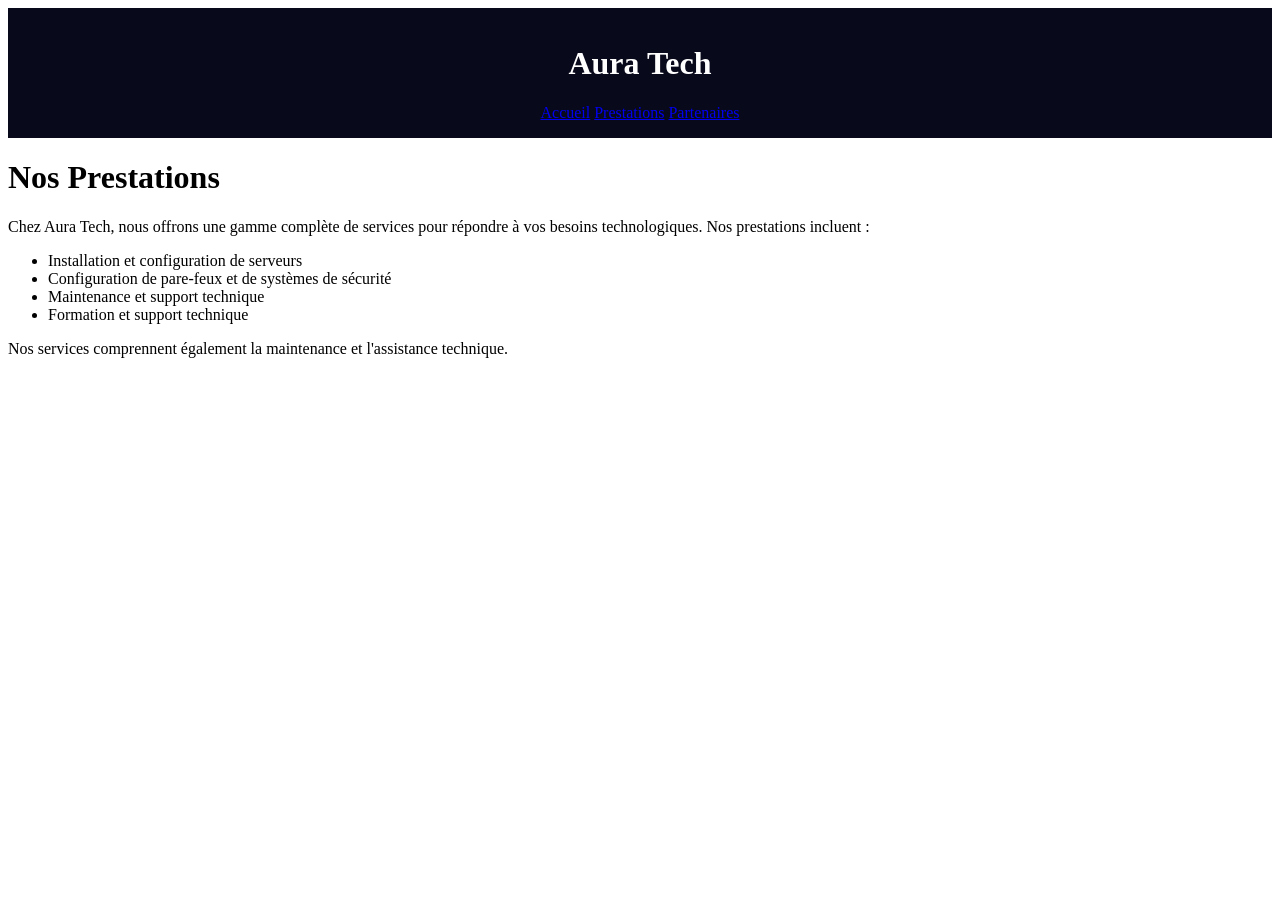
==== prestation.html @ 7a61f34d "Add files via upload" ====
<!DOCTYPE html>
<html lang="fr">
<head>
    <meta charset="UTF-8">
    <meta name="viewport" content="width=device-width, initial-scale=1.0">
    <title>Aura Tech: Prestations</title>
    <link rel="stylesheet" href="css/prestations.css">
</head>
<body>
    <div class="header">
        <h1>Aura Tech</h1>
        <div>
            <nav aria-label="Navigation principale">
            <div id="menu-navigation" class="menu-navigation">
                <a href="index.html">Accueil</a>
                <a href="prestation.html">Prestations</a>
                <a href="partenaires.html">Partenaires</a>
            </div>
        </nav>
        </div>
    </div>   
    <h1>Nos Prestations</h1>
    <p>Chez Aura Tech, nous offrons une gamme complète de services pour répondre à vos besoins technologiques. Nos prestations incluent :</p>
    <ul>
        <li>Installation et configuration de serveurs</li>
        <li>Configuration de pare-feux et de systèmes de sécurité</li>
        <li>Maintenance et support technique</li>
        <li>Formation et support technique</li>
    </ul>
    <p>Nos services comprennent également la maintenance et l'assistance technique.</p>  
</body>
</html>
---- css/prestations.css ----
.header{
    background: #09091c;
    color: #ffffff; 
    padding: 1rem;
    margin-bottom: 1rem;
    text-align: center;
    margin-left: 0rem;
    margin-right: 0rem;

}

.nav{
    background: #2EADFF;
    color: #ffffff; 
}
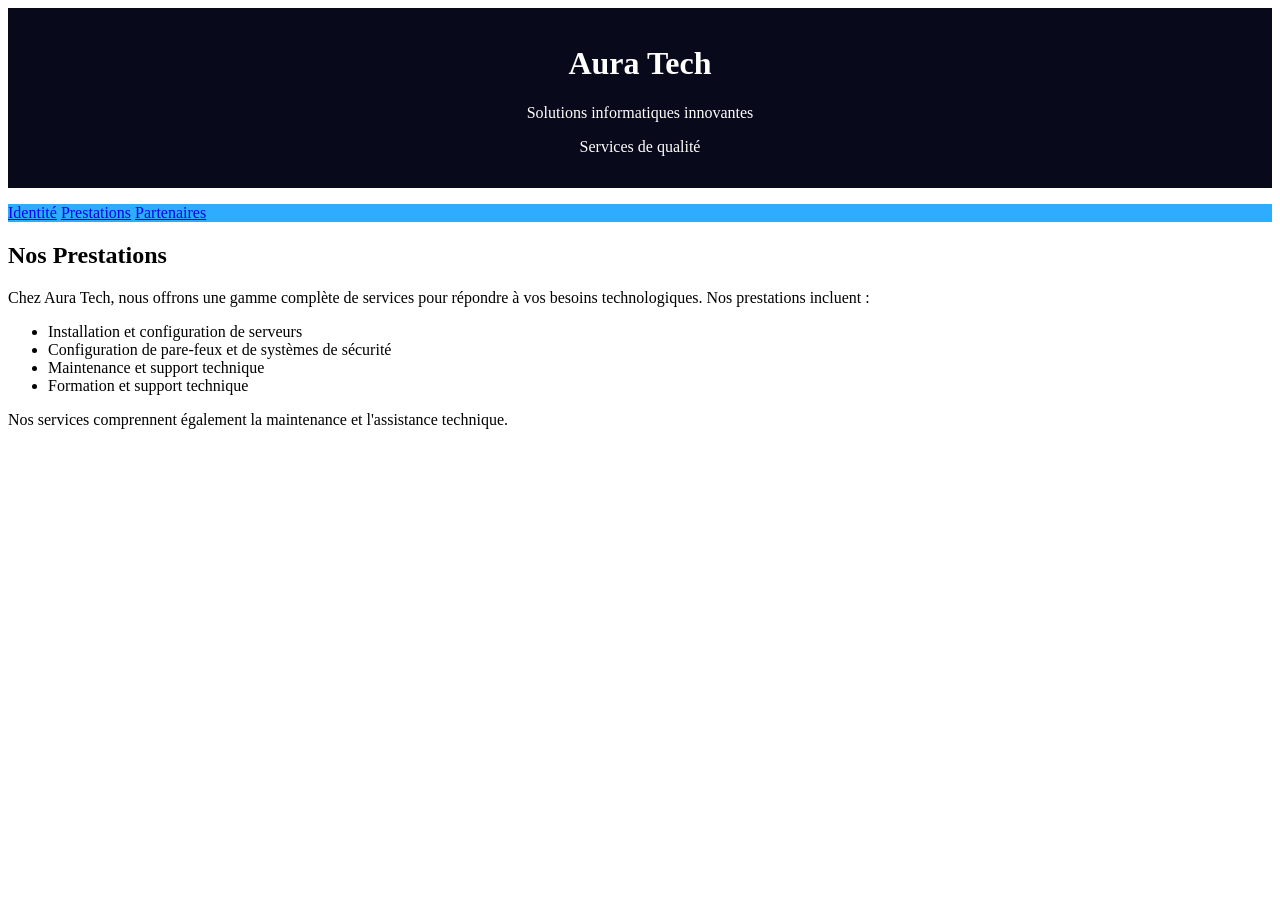
==== commit b026babd: "Add files via upload" ====
--- a/prestation.html
+++ b/prestation.html
@@ -7,26 +7,32 @@
     <link rel="stylesheet" href="css/prestations.css">
 </head>
 <body>
-    <div class="header">
+    <header>
+      <div class="header">
         <h1>Aura Tech</h1>
-        <div>
-            <nav aria-label="Navigation principale">
-            <div id="menu-navigation" class="menu-navigation">
-                <a href="index.html">Accueil</a>
-                <a href="prestation.html">Prestations</a>
-                <a href="partenaires.html">Partenaires</a>
-            </div>
-        </nav>
-        </div>
-    </div>   
-    <h1>Nos Prestations</h1>
-    <p>Chez Aura Tech, nous offrons une gamme complète de services pour répondre à vos besoins technologiques. Nos prestations incluent :</p>
-    <ul>
-        <li>Installation et configuration de serveurs</li>
-        <li>Configuration de pare-feux et de systèmes de sécurité</li>
-        <li>Maintenance et support technique</li>
-        <li>Formation et support technique</li>
-    </ul>
-    <p>Nos services comprennent également la maintenance et l'assistance technique.</p>  
+        <p class="badge">Solutions informatiques innovantes</p>
+        <p class="badge">Services de qualité</p>
+      </div>
+    </header>
+    <nav aria-label="Navigation principale">
+      <div id="nav" class="nav">
+        <a href="index.html">Identité</a>
+        <a href="prestation.html">Prestations</a>
+        <a href="partenaires.html"> Partenaires</a>
+      </div>
+    </nav>   
+    <main>
+        <section id ="prestations">
+            <h2>Nos Prestations</h2>
+            <p>Chez Aura Tech, nous offrons une gamme complète de services pour répondre à vos besoins technologiques. Nos prestations incluent :</p>
+            <ul>
+                <li>Installation et configuration de serveurs</li>
+                <li>Configuration de pare-feux et de systèmes de sécurité</li>
+                <li>Maintenance et support technique</li>
+                <li>Formation et support technique</li>
+            </ul>
+            <p>Nos services comprennent également la maintenance et l'assistance technique.</p>
+        </section>
+    </main>
 </body>
 </html>
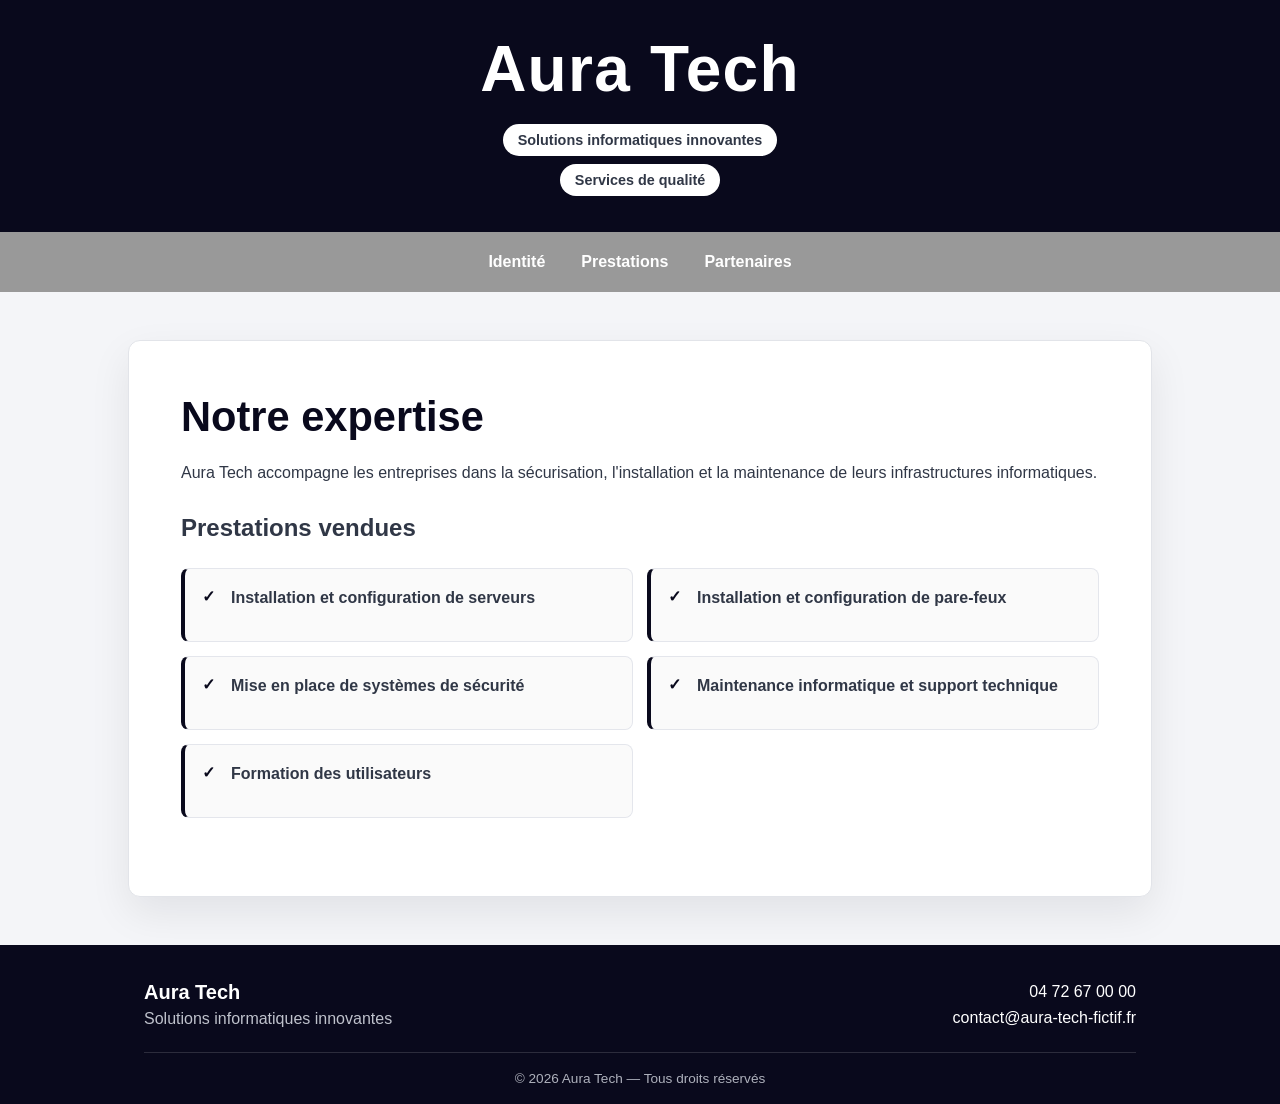
==== commit c994ef21: "Add files via upload" ====
--- a/prestation.html
+++ b/prestation.html
@@ -1,12 +1,12 @@
-<!DOCTYPE html>
+<!doctype html>
 <html lang="fr">
-<head>
-    <meta charset="UTF-8">
-    <meta name="viewport" content="width=device-width, initial-scale=1.0">
+  <head>
+    <meta charset="UTF-8" />
+    <meta name="viewport" content="width=device-width, initial-scale=1.0" />
     <title>Aura Tech: Prestations</title>
-    <link rel="stylesheet" href="css/prestations.css">
-</head>
-<body>
+    <link rel="stylesheet" href="css/prestations.css" />
+  </head>
+  <body>
     <header>
       <div class="header">
         <h1>Aura Tech</h1>
@@ -15,24 +15,43 @@
       </div>
     </header>
     <nav aria-label="Navigation principale">
-      <div id="nav" class="nav">
+      <div class="nav">
         <a href="index.html">Identité</a>
         <a href="prestation.html">Prestations</a>
         <a href="partenaires.html"> Partenaires</a>
       </div>
-    </nav>   
+    </nav>
     <main>
-        <section id ="prestations">
-            <h2>Nos Prestations</h2>
-            <p>Chez Aura Tech, nous offrons une gamme complète de services pour répondre à vos besoins technologiques. Nos prestations incluent :</p>
-            <ul>
-                <li>Installation et configuration de serveurs</li>
-                <li>Configuration de pare-feux et de systèmes de sécurité</li>
-                <li>Maintenance et support technique</li>
-                <li>Formation et support technique</li>
-            </ul>
-            <p>Nos services comprennent également la maintenance et l'assistance technique.</p>
-        </section>
+      <section>
+        <h2>Notre expertise</h2>
+        <p>
+          Aura Tech accompagne les entreprises dans la sécurisation,
+          l'installation et la maintenance de leurs infrastructures
+          informatiques.
+        </p>
+
+        <h3>Prestations vendues</h3>
+        <ul>
+          <li>Installation et configuration de serveurs</li>
+          <li>Installation et configuration de pare-feux</li>
+          <li>Mise en place de systèmes de sécurité</li>
+          <li>Maintenance informatique et support technique</li>
+          <li>Formation des utilisateurs</li>
+        </ul>
+      </section>
     </main>
-</body>
-</html>+    <footer>
+      <div class="footer-content">
+        <div>
+          <strong>Aura Tech</strong>
+          <p>Solutions informatiques innovantes</p>
+        </div>
+        <div class="footer-contact">
+          <a href="tel:+33472670000">04 72 67 00 00</a>
+          <a href="mailto:contact@aura-tech-fictif.fr">contact@aura-tech-fictif.fr</a>
+        </div>
+      </div>
+      <p class="copyright">&copy; 2026 Aura Tech — Tous droits réservés</p>
+    </footer>
+  </body>
+</html>
--- a/css/prestations.css
+++ b/css/prestations.css
@@ -1,15 +1,227 @@
-.header{
-    background: #09091c;
-    color: #ffffff; 
-    padding: 1rem;
-    margin-bottom: 1rem;
+/* ========================================================================== */
+/*                         STYLES GENERALES                                   */
+/* ========================================================================== */
+
+* {
+  box-sizing: border-box;
+}
+
+body {
+  display: flex;
+  flex-direction: column;
+  min-height: 100vh;
+  margin: 0;
+  background: #f4f5f8;
+  color: #303746;
+  font-family: Arial, Helvetica, sans-serif;
+}
+
+
+/* ========================================================================== */
+/*                          HEADER                                            */
+/* ========================================================================== */
+
+.header {
+  display: flex;
+  flex-direction: column;
+  align-items: center;
+  justify-content: center;
+  min-height: 180px;
+  padding: 32px 20px;
+  background: #09091c;
+  color: #ffffff;
+  text-align: center;
+}
+
+header h1 {
+  margin: 0 0 14px;
+  font-size: clamp(2.4rem, 6vw, 4rem);
+  letter-spacing: 0.02em;
+}
+
+.badge {
+  display: inline-block;
+  margin: 4px;
+  padding: 7px 14px;
+  border: 1px solid rgba(255, 255, 255, 0.35);
+  border-radius: 999px;
+  background: #ffffff;
+  color: #303746;
+  font-size: 0.9rem;
+  font-weight: 700;
+}
+
+/* ========================================================================== */
+/*                                 NAV                                        */
+/* ========================================================================== */
+
+.nav {
+  display: flex;
+  justify-content: center;
+  gap: 8px;
+  padding: 12px 20px;
+  background: #999999;
+  text-align: center;
+}
+
+nav a {
+  margin: 0;
+  padding: 9px 14px;
+  border-radius: 6px;
+  color: #ffffff;
+  font-weight: 700;
+  text-decoration: none;
+  transition: background-color 0.2s ease, color 0.2s ease, transform 0.2s ease;
+}
+
+nav a:hover,
+nav a:focus-visible {
+  background: #ffffff;
+  color: #303746;
+  transform: translateY(-2px);
+  outline: none;
+}
+
+main {
+  display: flex;
+  flex: 1;
+  width: min(80%, 1100px);
+  margin: 0 auto;
+  padding: 48px 0;
+}
+
+section {
+  width: 100%;
+  padding: clamp(28px, 5vw, 52px);
+  border: 1px solid #e2e4e9;
+  border-radius: 12px;
+  background: #ffffff;
+  box-shadow: 0 16px 40px rgba(9, 9, 28, 0.08);
+}
+
+section h2 {
+  margin: 0 0 18px;
+  color: #09091c;
+  font-size: clamp(1.8rem, 4vw, 2.6rem);
+}
+
+section h3 {
+  margin: 28px 0 12px;
+  color: #303746;
+  font-size: clamp(1.2rem, 3vw, 1.5rem);
+}
+
+section p {
+  line-height: 1.7;
+}
+
+section ul {
+  display: grid;
+  grid-template-columns: repeat(2, minmax(0, 1fr));
+  gap: 14px;
+  margin: 26px 0;
+  padding: 0;
+  list-style: none;
+}
+
+section li {
+  min-height: 74px;
+  padding: 18px 20px 18px 46px;
+  border: 1px solid #e4e6ec;
+  border-left: 4px solid #09091c;
+  border-radius: 8px;
+  background: #fafafa;
+  font-weight: 700;
+  line-height: 1.4;
+  position: relative;
+}
+
+section li::before {
+  content: "✓";
+  position: absolute;
+  left: 17px;
+  top: 17px;
+  color: #09091c;
+}
+
+footer {
+  margin-top: auto;
+  padding: 36px 20px 18px;
+  background: #09091c;
+  color: #ffffff;
+}
+
+.footer-content {
+  display: grid;
+  grid-template-columns: 1fr auto;
+  align-items: center;
+  gap: 32px;
+  width: min(80%, 1100px);
+  margin: 0 auto;
+  padding-bottom: 24px;
+  border-bottom: 1px solid rgba(255, 255, 255, 0.14);
+}
+
+footer strong {
+  display: block;
+  margin-bottom: 6px;
+  font-size: 1.25rem;
+}
+
+footer p {
+  margin: 0;
+}
+
+.footer-content div:first-child p {
+  color: #bfc2cc;
+}
+
+.footer-contact {
+  display: flex;
+  flex-direction: column;
+  gap: 8px;
+  text-align: right;
+}
+
+footer a {
+  color: #ffffff;
+  text-decoration: none;
+}
+
+footer a:hover,
+footer a:focus-visible {
+  text-decoration: underline;
+  text-underline-offset: 4px;
+}
+
+.copyright {
+  padding-top: 18px;
+  color: #aeb1bc;
+  font-size: 0.85rem;
+  text-align: center;
+}
+
+@media (max-width: 700px) {
+  .nav {
+    flex-wrap: wrap;
+  }
+
+  main {
+    width: calc(100% - 32px);
+    padding: 28px 0;
+  }
+
+  section ul {
+    grid-template-columns: 1fr;
+  }
+
+  .footer-content {
+    grid-template-columns: 1fr;
+    width: 100%;
     text-align: center;
-    margin-left: 0rem;
-    margin-right: 0rem;
-
-}
-
-.nav{
-    background: #2EADFF;
-    color: #ffffff; 
-}+  }
+
+  .footer-contact {
+    text-align: center;
+  }
+}
